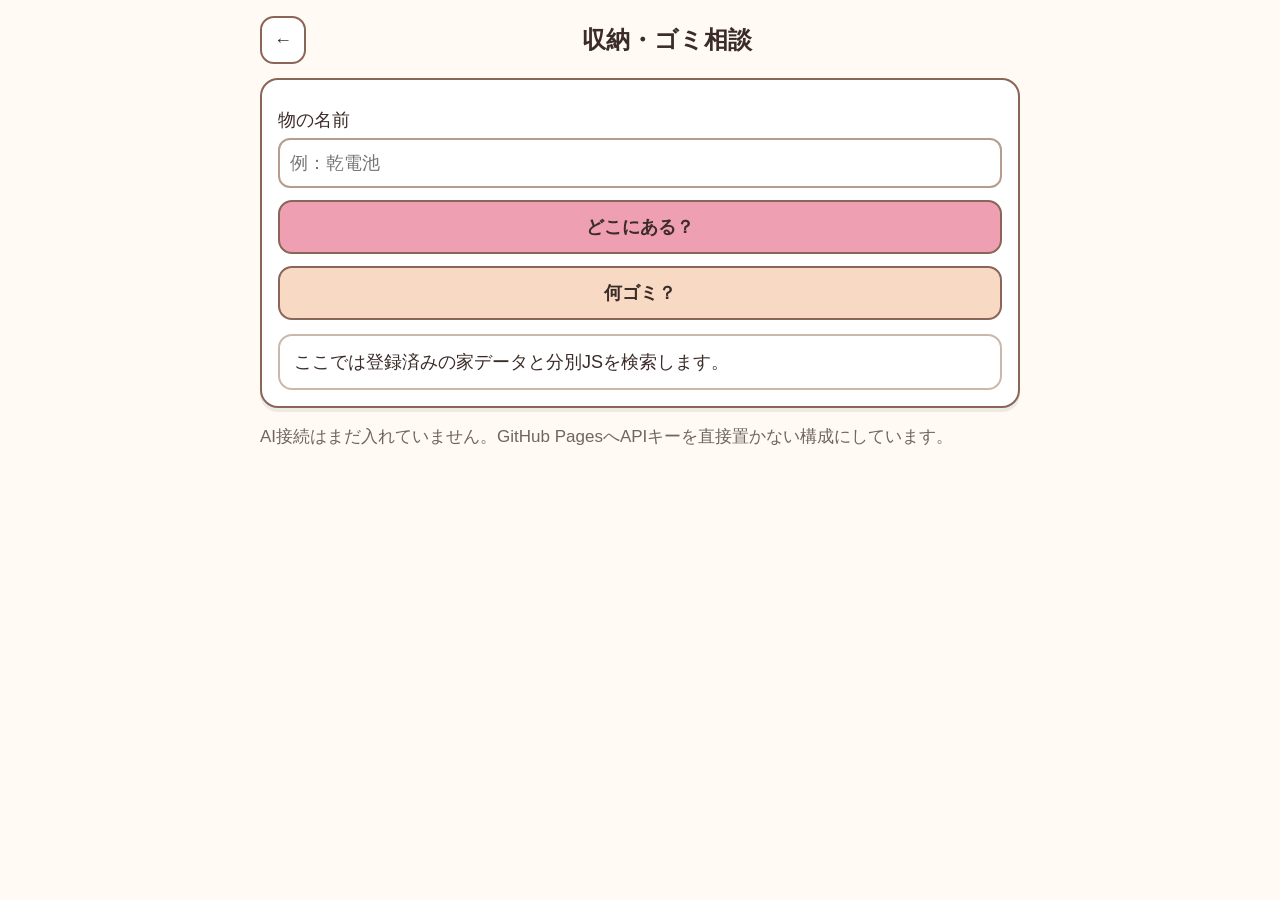
==== homedeco_consult.html @ a82c9b38 "Build initial Home Deco home management app" ====
<!doctype html><html lang="ja"><head><meta charset="utf-8"><meta name="viewport" content="width=device-width,initial-scale=1,viewport-fit=cover"><title>収納・ゴミ相談</title><link rel="stylesheet" href="style.css"></head><body><main class="app"><div class="topbar"><button class="btn" onclick="location.href='homedeco_menu.html'">←</button><h1>収納・ゴミ相談</h1></div><section class="panel"><div class="field"><label for="q">物の名前</label><input id="q" placeholder="例：乾電池"></div><div class="actions"><button class="btn primary" id="whereBtn">どこにある？</button><button class="btn soft" id="gomiBtn">何ゴミ？</button></div><div id="result" class="result">ここでは登録済みの家データと分別JSを検索します。</div></section><p class="muted">AI接続はまだ入れていません。GitHub PagesへAPIキーを直接置かない構成にしています。</p></main><script src="js/homedeco_rooms.js"></script><script src="js/homedeco_furniture.js"></script><script src="js/homedeco_items.js"></script><script src="js/homedeco_gomi_rules.js"></script><script src="js/homedeco_save.js"></script><script>
const q=document.getElementById('q'),r=document.getElementById('result');document.getElementById('whereBtn').onclick=()=>{const term=q.value.trim();if(!term)return;r.innerHTML='';const s=HomeDecoSave.ensure();const hits=Object.values(s.items).filter(i=>i.name.includes(term)||term.includes(i.name));if(!hits.length){r.textContent='登録済みの持ち物には見つかりませんでした。';return}r.innerHTML=hits.map(i=>{const f=HOMEDECO_FURNITURE[i.furniture],room=f&&HOMEDECO_ROOMS[f.room];return '<strong>'+esc(i.name)+'</strong><br>'+(room?esc(room.name)+' → ':'')+(f?esc(f.name)+' → ':'')+esc(i.section)+'<br><span class="muted">'+i.quantity+' '+esc(i.unit||'')+'</span>'}).join('<hr>')};document.getElementById('gomiBtn').onclick=()=>{const term=q.value.trim();if(!term)return;const hits=Object.values(HOMEDECO_GOMI_RULES).filter(x=>x.label.includes(term)||x.keywords.some(k=>k.includes(term)||term.includes(k)));if(!hits.length){r.textContent='分別JSには見つかりませんでした。地域の公式ルール確認が必要です。';return}r.innerHTML=hits.map(x=>'<strong>'+esc(x.label)+'</strong><br>'+esc(x.note)).join('<hr>')};function esc(v){return String(v).replace(/[&<>"']/g,c=>({'&':'&amp;','<':'&lt;','>':'&gt;','"':'&quot;',"'":'&#39;'}[c]));}
</script></body></html>
---- style.css ----
:root{
  --bg:#fffaf4;--panel:#ffffff;--ink:#3b2c28;--line:#8a6558;--accent:#ef9fb2;--accent2:#f8d9c4;--soft:#f5ece5;--danger:#b84a4a;
}
*{box-sizing:border-box}html,body{margin:0;min-height:100%;font-family:-apple-system,BlinkMacSystemFont,"Hiragino Sans","Yu Gothic",sans-serif;background:var(--bg);color:var(--ink);font-size:18px}
body{padding:16px}.app{width:min(760px,100%);margin:0 auto}.title{font-size:30px;margin:8px 0 20px;text-align:center}.subtitle{font-size:22px;margin:22px 0 12px}.panel{background:var(--panel);border:2px solid var(--line);border-radius:18px;padding:16px;box-shadow:0 4px 0 rgba(59,44,40,.08)}
.actions{display:grid;gap:12px}.btn{appearance:none;border:2px solid var(--line);background:white;color:var(--ink);border-radius:14px;min-height:54px;padding:12px 16px;font:inherit;font-weight:700;cursor:pointer}.btn.primary{background:var(--accent)}.btn.soft{background:var(--accent2)}.btn.danger{border-color:var(--danger);color:var(--danger)}.btn:active{transform:translateY(1px)}
.topbar{display:flex;gap:8px;align-items:center;margin-bottom:14px}.topbar .btn{min-height:48px;padding:8px 12px}.topbar h1{font-size:24px;margin:0;flex:1;text-align:center}.muted{opacity:.72;font-size:17px}.floor{margin:18px 0}.room-list{display:grid;grid-template-columns:repeat(2,minmax(0,1fr));gap:10px}.room-btn{min-height:76px;font-size:18px}
.room-stage{position:relative;width:100%;aspect-ratio:1/1;background:#f7efe5;border:3px solid var(--line);border-radius:16px;overflow:hidden;background-image:linear-gradient(#ddcec4 1px,transparent 1px),linear-gradient(90deg,#ddcec4 1px,transparent 1px);background-size:calc(100% / var(--cols)) calc(100% / var(--rows))}
.furniture{position:absolute;border:2px solid var(--line);border-radius:10px;background:#fff7fb;display:flex;align-items:center;justify-content:center;text-align:center;padding:4px;font-size:17px;font-weight:700;overflow:hidden;touch-action:manipulation}.furniture.fixed{background:#eee7df}.legend{margin-top:10px;font-size:17px}.section{margin:14px 0}.section-title{font-size:20px;font-weight:800;margin:0 0 8px}.item-list{display:grid;gap:10px}.item{border:2px solid #cfb8aa;border-radius:14px;padding:12px;background:white}.item-head{display:flex;justify-content:space-between;gap:10px;align-items:center}.item-name{font-weight:800;font-size:19px}.item-meta{margin-top:7px;display:grid;gap:4px;font-size:17px}.item-actions{display:flex;gap:8px;margin-top:10px;flex-wrap:wrap}.item-actions .btn{min-height:46px;padding:7px 12px}.badge{display:inline-block;border-radius:999px;padding:3px 9px;background:var(--soft);font-size:16px}
.gomi-grid{display:grid;gap:14px}.gomi-bag{border:2px solid var(--line);border-radius:16px;background:white;padding:14px}.gomi-bag h2{font-size:20px;margin:0 0 6px}.gomi-items{margin:8px 0 0;padding-left:24px}.empty{padding:18px;text-align:center;border:2px dashed #cbb8ad;border-radius:14px}.notice{padding:12px;border-radius:12px;background:#fff0cc;margin:12px 0}.field{display:grid;gap:6px;margin:12px 0}.field input,.field select{font:inherit;min-height:50px;border:2px solid #b79d8e;border-radius:12px;padding:10px;background:white}.result{margin-top:14px;padding:14px;border:2px solid #cbb8ad;border-radius:14px;background:white}.nav-bottom{display:grid;grid-template-columns:repeat(3,1fr);gap:8px;margin-top:16px}.nav-bottom .btn{font-size:17px;padding:8px}
@media(max-width:430px){body{padding:10px}.title{font-size:27px}.panel{padding:13px}.room-list{grid-template-columns:1fr 1fr}.room-stage{border-radius:12px}.furniture{font-size:16px}.nav-bottom{grid-template-columns:1fr 1fr}.nav-bottom .btn:last-child{grid-column:1/-1}}
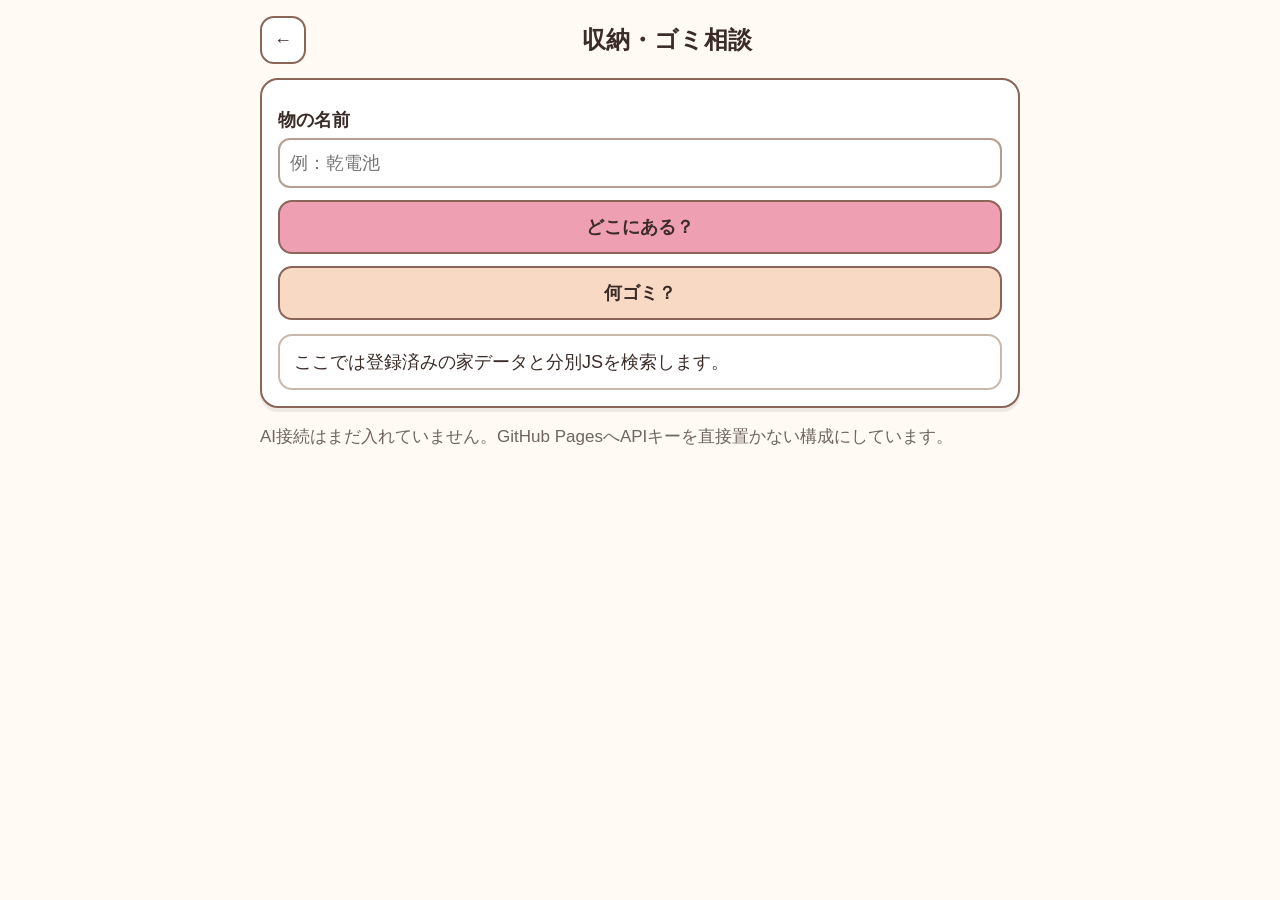
==== commit 51de6f6e: "Refresh Home Deco consult scripts" ====
--- a/homedeco_consult.html
+++ b/homedeco_consult.html
@@ -1,3 +1,3 @@
-<!doctype html><html lang="ja"><head><meta charset="utf-8"><meta name="viewport" content="width=device-width,initial-scale=1,viewport-fit=cover"><title>収納・ゴミ相談</title><link rel="stylesheet" href="style.css"></head><body><main class="app"><div class="topbar"><button class="btn" onclick="location.href='homedeco_menu.html'">←</button><h1>収納・ゴミ相談</h1></div><section class="panel"><div class="field"><label for="q">物の名前</label><input id="q" placeholder="例：乾電池"></div><div class="actions"><button class="btn primary" id="whereBtn">どこにある？</button><button class="btn soft" id="gomiBtn">何ゴミ？</button></div><div id="result" class="result">ここでは登録済みの家データと分別JSを検索します。</div></section><p class="muted">AI接続はまだ入れていません。GitHub PagesへAPIキーを直接置かない構成にしています。</p></main><script src="js/homedeco_rooms.js"></script><script src="js/homedeco_furniture.js"></script><script src="js/homedeco_items.js"></script><script src="js/homedeco_gomi_rules.js"></script><script src="js/homedeco_save.js"></script><script>
+<!doctype html><html lang="ja"><head><meta charset="utf-8"><meta name="viewport" content="width=device-width,initial-scale=1,viewport-fit=cover"><title>収納・ゴミ相談</title><link rel="stylesheet" href="style.css?v=20260831-6"></head><body><main class="app"><div class="topbar"><button class="btn" onclick="location.href='homedeco_menu.html?v=20260831-6'">←</button><h1>収納・ゴミ相談</h1></div><section class="panel"><div class="field"><label for="q">物の名前</label><input id="q" placeholder="例：乾電池"></div><div class="actions"><button class="btn primary" id="whereBtn">どこにある？</button><button class="btn soft" id="gomiBtn">何ゴミ？</button></div><div id="result" class="result">ここでは登録済みの家データと分別JSを検索します。</div></section><p class="muted">AI接続はまだ入れていません。GitHub PagesへAPIキーを直接置かない構成にしています。</p></main><script src="js/homedeco_rooms.js?v=20260831-6"></script><script src="js/homedeco_furniture.js?v=20260831-6"></script><script src="js/homedeco_items.js?v=20260831-6"></script><script src="js/homedeco_gomi_rules.js?v=20260831-6"></script><script src="js/homedeco_save.js?v=20260831-6"></script><script>
 const q=document.getElementById('q'),r=document.getElementById('result');document.getElementById('whereBtn').onclick=()=>{const term=q.value.trim();if(!term)return;r.innerHTML='';const s=HomeDecoSave.ensure();const hits=Object.values(s.items).filter(i=>i.name.includes(term)||term.includes(i.name));if(!hits.length){r.textContent='登録済みの持ち物には見つかりませんでした。';return}r.innerHTML=hits.map(i=>{const f=HOMEDECO_FURNITURE[i.furniture],room=f&&HOMEDECO_ROOMS[f.room];return '<strong>'+esc(i.name)+'</strong><br>'+(room?esc(room.name)+' → ':'')+(f?esc(f.name)+' → ':'')+esc(i.section)+'<br><span class="muted">'+i.quantity+' '+esc(i.unit||'')+'</span>'}).join('<hr>')};document.getElementById('gomiBtn').onclick=()=>{const term=q.value.trim();if(!term)return;const hits=Object.values(HOMEDECO_GOMI_RULES).filter(x=>x.label.includes(term)||x.keywords.some(k=>k.includes(term)||term.includes(k)));if(!hits.length){r.textContent='分別JSには見つかりませんでした。地域の公式ルール確認が必要です。';return}r.innerHTML=hits.map(x=>'<strong>'+esc(x.label)+'</strong><br>'+esc(x.note)).join('<hr>')};function esc(v){return String(v).replace(/[&<>"']/g,c=>({'&':'&amp;','<':'&lt;','>':'&gt;','"':'&quot;',"'":'&#39;'}[c]));}
 </script></body></html>
--- a/style.css
+++ b/style.css
@@ -6,6 +6,21 @@
 .actions{display:grid;gap:12px}.btn{appearance:none;border:2px solid var(--line);background:white;color:var(--ink);border-radius:14px;min-height:54px;padding:12px 16px;font:inherit;font-weight:700;cursor:pointer}.btn.primary{background:var(--accent)}.btn.soft{background:var(--accent2)}.btn.danger{border-color:var(--danger);color:var(--danger)}.btn:active{transform:translateY(1px)}
 .topbar{display:flex;gap:8px;align-items:center;margin-bottom:14px}.topbar .btn{min-height:48px;padding:8px 12px}.topbar h1{font-size:24px;margin:0;flex:1;text-align:center}.muted{opacity:.72;font-size:17px}.floor{margin:18px 0}.room-list{display:grid;grid-template-columns:repeat(2,minmax(0,1fr));gap:10px}.room-btn{min-height:76px;font-size:18px}
 .room-stage{position:relative;width:100%;aspect-ratio:1/1;background:#f7efe5;border:3px solid var(--line);border-radius:16px;overflow:hidden;background-image:linear-gradient(#ddcec4 1px,transparent 1px),linear-gradient(90deg,#ddcec4 1px,transparent 1px);background-size:calc(100% / var(--cols)) calc(100% / var(--rows))}
-.furniture{position:absolute;border:2px solid var(--line);border-radius:10px;background:#fff7fb;display:flex;align-items:center;justify-content:center;text-align:center;padding:4px;font-size:17px;font-weight:700;overflow:hidden;touch-action:manipulation}.furniture.fixed{background:#eee7df}.legend{margin-top:10px;font-size:17px}.section{margin:14px 0}.section-title{font-size:20px;font-weight:800;margin:0 0 8px}.item-list{display:grid;gap:10px}.item{border:2px solid #cfb8aa;border-radius:14px;padding:12px;background:white}.item-head{display:flex;justify-content:space-between;gap:10px;align-items:center}.item-name{font-weight:800;font-size:19px}.item-meta{margin-top:7px;display:grid;gap:4px;font-size:17px}.item-actions{display:flex;gap:8px;margin-top:10px;flex-wrap:wrap}.item-actions .btn{min-height:46px;padding:7px 12px}.badge{display:inline-block;border-radius:999px;padding:3px 9px;background:var(--soft);font-size:16px}
-.gomi-grid{display:grid;gap:14px}.gomi-bag{border:2px solid var(--line);border-radius:16px;background:white;padding:14px}.gomi-bag h2{font-size:20px;margin:0 0 6px}.gomi-items{margin:8px 0 0;padding-left:24px}.empty{padding:18px;text-align:center;border:2px dashed #cbb8ad;border-radius:14px}.notice{padding:12px;border-radius:12px;background:#fff0cc;margin:12px 0}.field{display:grid;gap:6px;margin:12px 0}.field input,.field select{font:inherit;min-height:50px;border:2px solid #b79d8e;border-radius:12px;padding:10px;background:white}.result{margin-top:14px;padding:14px;border:2px solid #cbb8ad;border-radius:14px;background:white}.nav-bottom{display:grid;grid-template-columns:repeat(3,1fr);gap:8px;margin-top:16px}.nav-bottom .btn{font-size:17px;padding:8px}
-@media(max-width:430px){body{padding:10px}.title{font-size:27px}.panel{padding:13px}.room-list{grid-template-columns:1fr 1fr}.room-stage{border-radius:12px}.furniture{font-size:16px}.nav-bottom{grid-template-columns:1fr 1fr}.nav-bottom .btn:last-child{grid-column:1/-1}}
+.furniture{position:absolute;border:2px solid var(--line);border-radius:10px;background:#fff7fb;display:flex;align-items:center;justify-content:center;text-align:center;padding:4px;font-size:17px;font-weight:700;overflow:hidden;touch-action:manipulation}.furniture.fixed{background:#eee7df}.legend{margin-top:10px;font-size:17px}.section{margin:14px 0}.section-title{font-size:20px;font-weight:800;margin:0}.item-list{display:grid;gap:12px}.item{border:2px solid #cfb8aa;border-radius:14px;padding:12px;background:white}.item-head{display:flex;justify-content:space-between;gap:12px;align-items:center}.item-name{font-weight:800;font-size:20px}.item-meta{margin-top:10px;display:grid;gap:7px;font-size:17px}.item-actions{display:flex;gap:8px;margin-top:10px;flex-wrap:wrap}.item-actions .btn{min-height:46px;padding:7px 12px}.badge{display:inline-block;border-radius:999px;padding:4px 10px;background:var(--soft);font-size:17px}
+.gomi-grid{display:grid;gap:14px}.gomi-bag{border:2px solid var(--line);border-radius:16px;background:white;padding:14px}.gomi-bag h2{font-size:20px;margin:0 0 6px}.gomi-items{margin:8px 0 0;padding-left:24px}.empty{padding:18px;text-align:center;border:2px dashed #cbb8ad;border-radius:14px}.notice{padding:12px;border-radius:12px;background:#fff0cc;margin:12px 0}.field{display:grid;gap:6px;margin:12px 0}.field input,.field select,.field textarea{width:100%;font:inherit;min-height:50px;border:2px solid #b79d8e;border-radius:12px;padding:10px;background:white;color:var(--ink)}.field textarea{min-height:76px;resize:vertical}.field label{font-weight:700}.result{margin-top:14px;padding:14px;border:2px solid #cbb8ad;border-radius:14px;background:white}.nav-bottom{display:grid;grid-template-columns:repeat(3,1fr);gap:8px;margin-top:16px}.nav-bottom .btn{font-size:17px;padding:8px}
+.add-item-panel{margin-bottom:16px;padding:12px}.add-toggle{width:100%;min-height:58px;font-size:19px}.item-form{margin-top:14px;padding-top:8px;border-top:2px dashed #dcc9bd}.form-grid{display:grid;grid-template-columns:1fr 1fr;gap:10px}.form-actions{display:grid;grid-template-columns:1fr 1fr;gap:10px;margin-top:14px}
+.storage-contents{display:grid;gap:16px}.storage-section{border:2px solid var(--line);border-radius:18px;padding:0 12px 12px;background:#fff;overflow:hidden;box-shadow:0 3px 0 rgba(59,44,40,.06)}.storage-section-head{margin:0 -12px 12px;padding:12px 14px;display:flex;align-items:center;justify-content:space-between;gap:12px;border-bottom:2px solid rgba(138,101,88,.28)}.storage-section .section-title{font-size:22px}.section-count{font-size:17px;font-weight:800;background:rgba(255,255,255,.78);border:1px solid rgba(138,101,88,.25);border-radius:999px;padding:3px 10px;white-space:nowrap}.storage-cold .storage-section-head{background:#eef7ff}.storage-veg .storage-section-head{background:#f1f8e9}.storage-freeze .storage-section-head{background:#f2efff}.storage-normal .storage-section-head{background:#f7efe8}.storage-item{padding:14px;border-color:#d3c1b6;box-shadow:0 2px 0 rgba(59,44,40,.04)}.quantity-badge{font-weight:800;white-space:nowrap;padding:5px 12px}.item-detail{display:grid;grid-template-columns:64px 1fr;gap:8px;align-items:start}.detail-label{font-weight:800;color:#6f554a}.storage-actions{display:grid;grid-template-columns:repeat(2,minmax(0,1fr));gap:9px;margin-top:14px}.storage-actions .btn{width:100%;min-height:50px;padding:8px 6px;font-size:17px}.compact-empty{padding:13px;background:rgba(255,255,255,.65);font-weight:700;color:#76665f}
+
+/* 在庫を主役にしたHOME */
+.home-stock-grid{display:grid;grid-template-columns:1fr 1fr;gap:12px;margin-bottom:18px}.home-stock-card{appearance:none;border:3px solid var(--line);border-radius:20px;min-height:128px;padding:16px 12px;display:flex;flex-direction:column;align-items:center;justify-content:center;gap:7px;color:var(--ink);font-family:inherit;cursor:pointer;box-shadow:0 5px 0 rgba(59,44,40,.08)}.home-stock-card:active{transform:translateY(1px)}.fridge-card{background:#eef7ff}.misc-card{background:#fff1e7}.home-stock-title{font-size:28px;font-weight:900}.home-stock-sub{font-size:16px;font-weight:700;color:#6f5c54}.house-nav{margin-top:0}.house-nav-title{font-size:22px;margin:0}.house-nav-note{font-size:16px;margin:5px 0 8px;color:#78675f}.house-floor{margin:12px 0 18px}.house-floor:last-child{margin-bottom:0}.house-floor .subtitle{font-size:19px;margin:10px 0 8px}.house-floor .room-btn{min-height:58px}
+
+/* 雑貨：家中の収納を横断して見る一覧 */
+.misc-list-panel{padding:0;overflow:hidden}.misc-list-head,.misc-row{display:grid;grid-template-columns:minmax(90px,1fr) 82px minmax(120px,1.4fr);gap:8px;align-items:center}.misc-list-head{padding:10px 12px;background:#f6ece5;border-bottom:2px solid #cdbdb4;font-size:15px;font-weight:900}.misc-list-head span:nth-child(2){text-align:right}.misc-row-wrap{border-bottom:1px solid #ded2cb}.misc-row-wrap:last-child{border-bottom:0}.misc-row{appearance:none;width:100%;border:0;background:#fff;color:var(--ink);padding:11px 12px;text-align:left;font-family:inherit;font-size:16px;line-height:1.35;cursor:pointer}.misc-row:active{background:#fff8f3}.misc-name{font-weight:800;overflow:hidden;text-overflow:ellipsis}.misc-qty{text-align:right;white-space:nowrap;font-weight:700}.misc-place{font-size:15px;color:#6e5c54;overflow:hidden;text-overflow:ellipsis}.misc-edit-actions{display:grid;grid-template-columns:repeat(2,minmax(0,1fr));gap:7px;padding:0 10px 10px;background:#fffaf7}.misc-edit-actions[hidden]{display:none}.misc-edit-btn{min-height:44px;padding:7px 5px;font-size:15px;border-radius:10px}
+
+/* 冷蔵庫だけは、大量の中身を一度に見渡せるコンパクト一覧 */
+.fridge-section{padding:0;background:#fff}.fridge-section .storage-section-head{margin:0;padding:8px 10px}.fridge-section .section-title{font-size:16px}.fridge-section .section-count{font-size:12px;padding:2px 7px}.fridge-list{width:100%;padding:0 8px 8px}.fridge-table-head,.fridge-row{display:grid;grid-template-columns:minmax(0,1fr) 72px 76px;gap:6px;align-items:center}.fridge-table-head{padding:6px 6px 4px;border-bottom:2px solid #cdbdb4;font-size:12px;font-weight:800;color:#76645c}.fridge-table-head span:nth-child(2),.fridge-table-head span:nth-child(3){text-align:right}.fridge-row-wrap{border-bottom:1px solid #ddd1ca}.fridge-row-wrap:last-child{border-bottom:0}.fridge-row{appearance:none;width:100%;border:0;background:transparent;color:var(--ink);padding:8px 6px;min-height:34px;text-align:left;font-family:inherit;font-size:13px;line-height:1.25;cursor:pointer}.fridge-row.open{background:#fff8f3}.fridge-name{font-weight:700;overflow:hidden;text-overflow:ellipsis;white-space:nowrap}.fridge-qty,.fridge-exp{text-align:right;white-space:nowrap}.fridge-qty{font-weight:700}.fridge-exp{font-variant-numeric:tabular-nums}.fridge-empty{padding:11px 8px;text-align:center;font-size:13px;color:#806f67}.fridge-edit-actions{display:grid;grid-template-columns:repeat(4,1fr);gap:5px;padding:0 6px 8px}.fridge-edit-actions[hidden]{display:none}.fridge-edit-btn{min-height:36px;padding:5px 3px;border-width:1.5px;border-radius:9px;font-size:13px}.fridge-row:active{background:#fff4ee}
+
+/* よく買うもの */
+.quick-pick-field{padding:10px;border-radius:14px;background:#fff8f3;border:1px solid #decbbf}.quick-pick-grid{display:flex;flex-wrap:wrap;gap:8px}.quick-pick-btn{appearance:none;border:2px solid #bfa596;background:#fff;color:var(--ink);border-radius:999px;min-height:44px;padding:8px 14px;font-family:inherit;font-size:17px;font-weight:800;cursor:pointer}.quick-pick-btn.selected{background:var(--accent);border-color:var(--line)}.quick-pick-btn:active{transform:translateY(1px)}
+
+@media(max-width:430px){body{padding:10px}.title{font-size:27px}.panel{padding:13px}.room-list{grid-template-columns:1fr 1fr}.room-stage{border-radius:12px}.furniture{font-size:16px}.nav-bottom{grid-template-columns:1fr 1fr}.nav-bottom .btn:last-child{grid-column:1/-1}.form-grid{grid-template-columns:1fr 1fr}.form-actions{grid-template-columns:1fr 1fr}.storage-contents{gap:14px}.storage-section{border-radius:16px;padding:0 10px 10px}.storage-section-head{margin:0 -10px 10px;padding:11px 12px}.storage-section .section-title{font-size:21px}.storage-item{padding:12px}.item-name{font-size:20px}.storage-actions{grid-template-columns:1fr 1fr}.storage-actions .btn{min-height:52px}.item-detail{grid-template-columns:58px 1fr}.add-item-panel{padding:10px}.fridge-section{padding:0}.fridge-section .storage-section-head{margin:0;padding:8px 10px}.fridge-section .section-title{font-size:16px}.fridge-list{padding:0 6px 7px}.fridge-table-head,.fridge-row{grid-template-columns:minmax(0,1fr) 64px 72px;gap:5px}.fridge-table-head{font-size:12px;padding:5px 5px 4px}.fridge-row{font-size:13px;padding:7px 5px;min-height:32px}.fridge-edit-actions{padding:0 5px 7px;gap:4px}.fridge-edit-btn{font-size:13px;min-height:36px}.home-stock-grid{gap:9px;margin-bottom:14px}.home-stock-card{min-height:112px;border-radius:17px;padding:12px 8px}.home-stock-title{font-size:25px}.home-stock-sub{font-size:15px}.house-nav{padding:12px}.house-nav-note{font-size:15px}.house-floor .room-btn{min-height:56px}.misc-list-head,.misc-row{grid-template-columns:minmax(80px,1fr) 68px minmax(105px,1.35fr);gap:5px}.misc-list-head{font-size:14px;padding:8px}.misc-row{font-size:15px;padding:10px 8px}.misc-place{font-size:14px}.misc-edit-actions{padding:0 8px 8px}.misc-edit-btn{font-size:14px}.quick-pick-grid{gap:7px}.quick-pick-btn{font-size:17px;min-height:46px;padding:8px 13px}}
